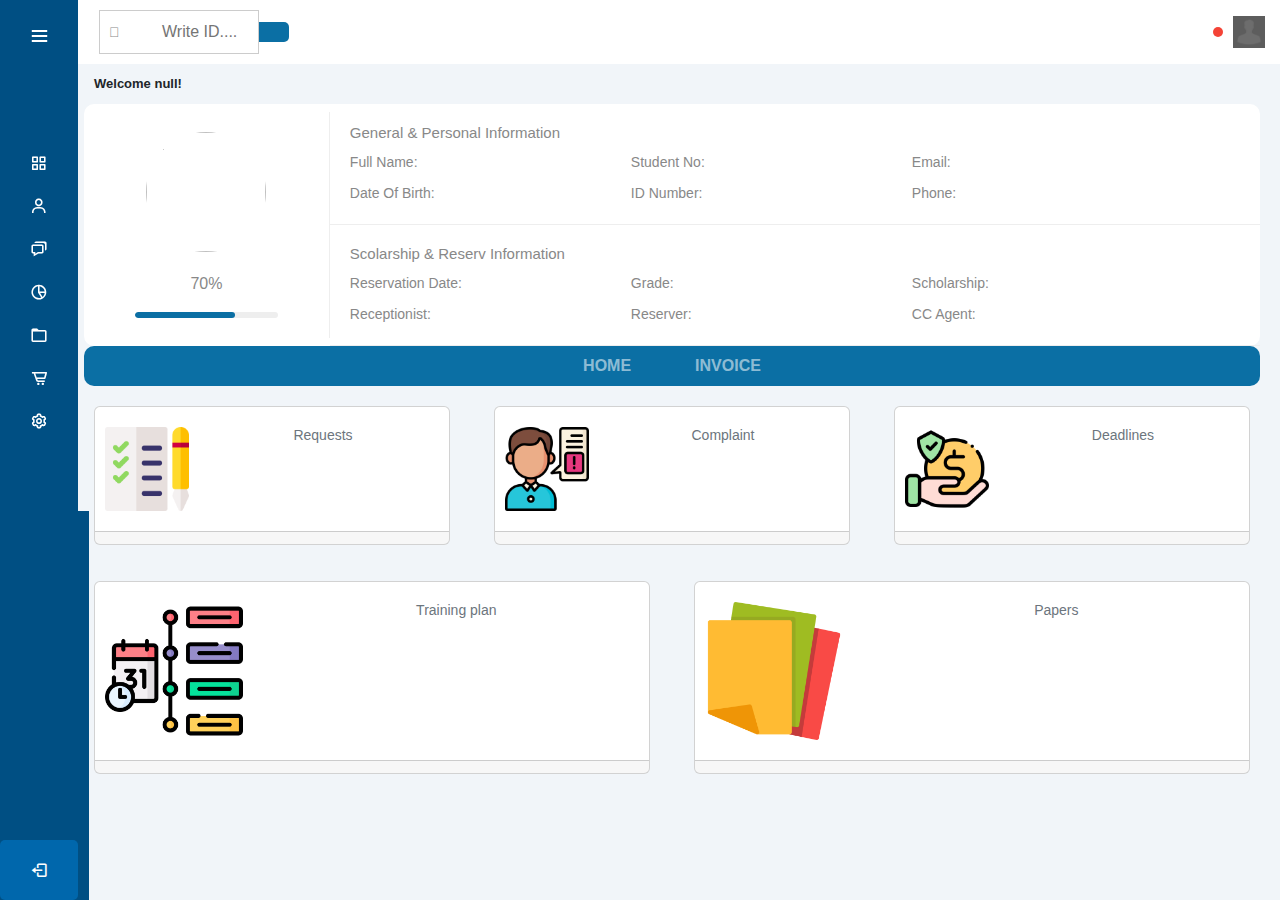
==== SRM.html @ 73abc727 "first commit" ====
<!DOCTYPE html>
<html lang="en">

<head>
  <meta charset="UTF-8">
  <meta http-equiv="X-UA-Compatible" content="IE=edge">
  <meta name="viewport" content="width=device-width, initial-scale=1.0">
  <link rel="stylesheet" href="./bootstrap-5.2.3-dist/css/bootstrap.min.css">
  <link rel="stylesheet" href="https://cdnjs.cloudflare.com/ajax/libs/font-awesome/6.2.1/css/all.min.css"
    integrity="sha512-MV7K8+y+gLIBoVD59lQIYicR65iaqukzvf/nwasF0nqhPay5w/9lJmVM2hMDcnK1OnMGCdVK+iQrJ7lzPJQd1w=="
    crossorigin="anonymous" referrerpolicy="no-referrer" />
  <link href='https://unpkg.com/boxicons@2.1.4/css/boxicons.min.css' rel='stylesheet'>
  <link rel="stylesheet" href="https://cdnjs.cloudflare.com/ajax/libs/font-awesome/6.3.0/css/brands.min.css"
    integrity="sha512-L+sMmtHht2t5phORf0xXFdTC0rSlML1XcraLTrABli/0MMMylsJi3XA23ReVQkZ7jLkOEIMicWGItyK4CAt2Xw=="
    crossorigin="anonymous" referrerpolicy="no-referrer" />
  <link rel="stylesheet" href="./css/framework.css">
  <link rel="stylesheet" href="./css/master.css">
  <title>Dashboard</title>
</head>

<body id="body">

  <div class="page ">
    <!-- sidebar -->
    <div class="sidebar">
      <div class="logo_details">
        <img class="icon" src="./imgs/1615473689936.jfif" alt="brooklyn">
        <!-- <div class="logo_name">Brooklyn</div> -->
        <i class="bx bx-menu" id="btn"></i>
      </div>
      <ul class="nav-list">
        <li>
          <a href="#">
            <i class="bx bx-grid-alt"></i>
            <span class="link_name">Dashboard</span>
          </a>
          <span class="tooltip">Dashboard</span>
        </li>
        <li>
          <a href="#">
            <i class="bx bx-user"></i>
            <span class="link_name">User</span>
          </a>
          <span class="tooltip">User</span>
        </li>
        <li>
          <a href="#">
            <i class="bx bx-chat"></i>
            <span class="link_name">Message</span>
          </a>
          <span class="tooltip">Message</span>
        </li>
        <li>
          <a href="#">
            <i class="bx bx-pie-chart-alt-2"></i>
            <span class="link_name">Analytics</span>
          </a>
          <span class="tooltip">Analytics</span>
        </li>
        <li>
          <a href="#">
            <i class="bx bx-folder"></i>
            <span class="link_name">File Manger</span>
          </a>
          <span class="tooltip">File Manger</span>
        </li>
        <li>
          <a href="#">
            <i class="bx bx-cart-alt"></i>
            <span class="link_name">Order</span>
          </a>
          <span class="tooltip">Order</span>
        </li>
        <li>
          <a href="#">
            <i class="bx bx-cog"></i>
            <span class="link_name">Settings</span>
          </a>
          <span class="tooltip">Settings</span>
        </li>
        <li class="profile">
          <div class="profile_details">
            <!-- <img src="profile.jpg" alt="profile image"> -->
            <div class="profile_content">
              <div class="name">Anna Jhon</div>
              <div class="designation">Admin</div>
            </div>
          </div>
          <i class="bx bx-log-out" id="log_out"></i>
        </li>
      </ul>
    </div>
    <!-- Sidebar
    <div id="sidebar-wrapper">
      <ul class="sidebar-nav nav-pills nav-stacked" id="menu">
        <li class="active">
          <a href="#"><span class="fa-stack fa-lg pull-left"><i class="fa fa-dashboard fa-stack-1x "></i></span>
            Dashboard</a>

        </li>
        <li>
          <a href="#"><span class="fa-stack fa-lg pull-left"><i
                class="fa fa-flag fa-stack-1x "></i></span>Shortcut</a>
          <ul class="nav-pills nav-stacked" style="list-style-type:none;">
            <li><a href="#"><span class="fa-stack fa-lg pull-left"><i
                    class="fa fa-flag fa-stack-1x "></i></span>link1</a></li>
            <li><a href="#"><span class="fa-stack fa-lg pull-left"><i
                    class="fa fa-flag fa-stack-1x "></i></span>link2</a></li>
          </ul>
        </li>
        <li>
          <a href="#"><span class="fa-stack fa-lg pull-left"><i
                class="fa fa-cloud-download fa-stack-1x "></i></span>Overview</a>
        </li>
        <li>
          <a href="#"> <span class="fa-stack fa-lg pull-left"><i
                class="fa fa-cart-plus fa-stack-1x "></i></span>Events</a>
        </li>
        <li>
          <a href="#"><span class="fa-stack fa-lg pull-left"><i
                class="fa fa-youtube-play fa-stack-1x "></i></span>About</a>
        </li>
        <li>
          <a href="#"><span class="fa-stack fa-lg pull-left"><i
                class="fa fa-wrench fa-stack-1x "></i></span>Services</a>
        </li>
        <li>
          <a href="#"><span class="fa-stack fa-lg pull-left"><i
                class="fa fa-server fa-stack-1x "></i></span>Contact</a>
        </li>
      </ul>
    </div> -->
    <!-- /#sidebar-wrapper -->


    <!-- list of sidebar -->
    <!-- <div class="sidebar p-20 bg-white p-relative">
      <h3 class="p-relative mt-0 txt-c">Brooklyn B.S</h3>
      <ul>
        <li>
          <a class="d-flex align-center fs-14 c-black rad-6 p-10" href="./index.html">
            <i class="fa-solid fa-chart-bar fa-fw"></i>
            <span class="ml-5 hide-mobile fs-14">Dashboard</span>
          </a>
        </li>
        <li>
          <a class="active d-flex align-center fs-14 c-black rad-6 p-10" href="./SRM.html">
            <i class="fa-solid fa-circle-info fa-fw"></i>
            <span class="ml-5 hide-mobile fs-14">Srm</span>
          </a>
        </li>
      </ul>
    </div> -->
    <div class="content  ">
      <!--start head  -->

      <div class="head bg-white between-flex">
        <form class="searchCon">
          <div class="search p-relative">
            <input class="rad-15" type="search" id="searchInput" name="search" placeholder="Write ID...." required>
          </div>
          <div class="search-container">
            <button type="submit" class="search-button"><i class="fa fa-search"></i></button>
          </div>
        </form>
        <div>
          <img style="width: 60px;" src="./imgs/1615473689936.jfif" alt="" srcset="">
        </div>
        <div class="icons d-flex align-center">
          <span class="notification p-relative">
            <i class="fa-regular fa-bell fa-lg"></i>
          </span>
          <img src="./imgs/IMG_8222.png" alt="person">
        </div>
      </div>
      <!-- <h1 class="p-relative">Profile</h1> -->



      <div class="section">
        <div class="Welcome mt-10 ">Welcome </div>
        <div class="section2" style="display: flex;">
          <div class="alertMessage"></div>
        </div>
        <div class="profile-page  ">

          <!-- Start Overview -->
          <div class="overview bg-white rad-10 d-flex align-center">
            <div class="avatar-box txt-c p-20">
              <img id="profile-pic" class="rad-half mb-10" src="" alt="" />
              <h5 class="m-0 headName"></h5>
              <p class="c-grey mt-10">70%</p>
              <div class="level rad-6 bg-eee p-relative">
                <span style="width: 70%"></span>
              </div>
              <!-- <div class="rating mt-10 mb-10">
              <i class="fa-solid fa-star c-orange fs-13"></i>
              <i class="fa-solid fa-star c-orange fs-13"></i>
              <i class="fa-solid fa-star c-orange fs-13"></i>
              <i class="fa-solid fa-star c-orange fs-13"></i>
              <i class="fa-solid fa-star c-orange fs-13"></i>
            </div> -->
            </div>
            <div class="info-box w-full txt-c-mobile">
              <!-- Start Information Row -->
              <div class="box p-20 d-flex align-center">
                <h4 class="c-grey fs-15 m-0 w-full">General & Personal Information</h4>

                <div class="d-flex">
                  <div class="space-between">
                    <div class="fs-14 pb-10" id="FN">
                      <span class="c-grey">Full Name:</span>
                      <span class="fName"> </span>
                    </div>
                    <div class="fs-14 ">
                      <span class="c-grey">Date Of Birth:</span>
                      <span class="DOB"></span>
                    </div>
                  </div>
                </div>

                <div class="d-flex">
                  <div class="space-between">
                    <div class="fs-14 pb-10">
                      <span class="c-grey">Student No:</span>
                      <span class="ID"> </span>
                    </div>
                    <div class="fs-14">
                      <span class="c-grey ">ID Number:</span>
                      <span class="IdNumber"></span>
                    </div>
                  </div>
                </div>


                <div class="d-flex">
                  <div class="space-between">
                    <div class="fs-14 pb-10">
                      <span class="c-grey">Email:</span>
                      <span class="Email"></span>
                      
                        <a href="" class="more-btn more" type="button" data-bs-toggle="modal" 
                        style="display: none;" data-bs-target="#exampleModal">more..</a>
                        <!-- Modal -->
                        <div class="modal fade" id="exampleModal" tabindex="-1" aria-labelledby="exampleModalLabel"
                          aria-hidden="true">
                          <div class="modal-dialog">
                            <div class="modal-content">
                              <div class="modal-header">
                                <h1 class="modal-title fs-5" id="exampleModalLabel">Emails</h1>
                                <!-- <button type="button" class="btn-close" data-bs-dismiss="modal"
                                  aria-label="Close"></button> -->
                              </div>
                              <div class="modal-body email-crd">
                                ...
                              </div>
                              <!--<div class="modal-footer">
                                <button type="button" class="btn btn-secondary" data-bs-dismiss="modal">Close</button>
                                 <button type="button" class="btn btn-primary">Save changes</button> 
                              </div>-->
                            </div>
                          </div>
                        </div>
                        <!-- <div style="min-height: 120px; display: none; z-index: 1" class="email-crd">
                          <div class="collapse collapse-horizontal" id="collapseWidthExample">
                            <div class="card card-body " style="width: 300px;"> </div>
                          </div>
                        </div> -->
                      
                    </div>
                    <div class="fs-14">
                      <span class="c-grey">Phone:</span>
                      <span class="Phone"></span>
                    </div>
                  </div>
                </div>
                <!-- <div class="fs-14">
                <label>
                  <input class="toggle-checkbox" type="checkbox" checked />
                  <div class="toggle-switch"></div>
                </label>
              </div> -->
              </div>
              <!-- loading -->
              <div class="loading-div">
                <div class="loadingio-spinner-double-ring-h4svqtjo686">
                  <div class="ldio-fm0nm98m936">
                    <div></div>
                    <div></div>
                    <div>
                      <div></div>
                    </div>
                    <div>
                      <div></div>
                    </div>
                  </div>
                </div>
              </div>




              <!-- End Information Row -->
              <!-- Start Information Row -->
              <!-- <div class="box p-20 d-flex align-center">
              <h4 class="c-grey w-full fs-15 m-0">Personal Information</h4> -->

              <!-- <div class="fs-14">
                <label>
                  <input class="toggle-checkbox" type="checkbox" />
                  <div class="toggle-switch"></div>
                </label>
              </div> -->
              <!-- </div> -->
              <!-- End Information Row -->
              <!-- Start Information Row -->
              <div class="box p-20 d-flex align-center">
                <h4 class="c-grey w-full fs-15 m-0">Scolarship & Reserv Information</h4>
                <div class="fs-14">
                  <span class="c-grey">Reservation Date:</span>
                  <span class="ReservationDate"></span>
                </div>
                <div class="fs-14">
                  <span class="c-grey">Grade: </span>
                  <span class="Grade"></span>
                </div>
                <div class="fs-14">
                  <span class="c-grey">Scholarship: </span>
                  <span class="Scholarship"></span>
                </div>
                <div class="fs-14">
                  <span class="c-grey">Receptionist: </span>
                  <span class="Receptionist"></span>
                </div>
                <div class="fs-14">
                  <span class="c-grey">Reserver: </span>
                  <span class="Reserver"></span>
                </div>
                <div class="fs-14">
                  <span class="c-grey">CC Agent: </span>
                  <span class="CCAgent"></span>
                </div>
                <!-- <div class="fs-14">
                <label>
                  <input class="toggle-checkbox" type="checkbox" checked />
                  <div class="toggle-switch"></div>
                </label>
              </div> -->
              </div>
              <!-- End Information Row -->
              <!-- Start Information Row -->
              <!--<div class="box p-20 d-flex align-center">
               <h4 class="c-grey w-full fs-15 m-0">Reserv Information</h4> -->

              <!-- <div class="fs-14">
                <label>
                  <input class="toggle-checkbox" type="checkbox" />
                  <div class="toggle-switch"></div>
                </label>
              </div>
            </div> -->
              <!-- End Information Row -->
            </div>
          </div>
          <!-- End Overview -->
          <!-- Start Other Data -->
          <div class="other-data  gap-20 ">
            <div class="skills-card bg-blue rad-10">
              <nav class="navbar navbar-expand-lg navbar-dark" id="mainNav">
                <div class="container">
                  <a class="navbar-brand text-uppercase fw-bold d-lg-none" href="index.html">Start Bootstrap</a>
                  <button class="navbar-toggler" type="button" data-bs-toggle="collapse"
                    data-bs-target="#navbarSupportedContent" aria-controls="navbarSupportedContent"
                    aria-expanded="false" aria-label="Toggle navigation"><span
                      class="navbar-toggler-icon"></span></button>
                  <div class="collapse navbar-collapse" id="navbarSupportedContent">
                    <ul class="navbar-nav mx-auto justify-content-center">
                      <li class="nav-item px-lg-4"><a class="nav-link text-uppercase" href="./SRM.html">Home</a></li>
                      <li class="nav-item px-lg-4"><a class="nav-link text-uppercase" href="#">Invoice</a></li>
                      <!-- <li class="nav-item px-lg-4"><a class="nav-link text-uppercase" href="#">Products</a></li> -->
                      <!-- <li class="nav-item px-lg-4"><a class="nav-link text-uppercase" href="#">Store</a></li> -->
                    </ul>
                  </div>
                </div>
              </nav>

              <!-- list of sidebar -->
              <!-- <ul class="d-flex m-0">
              <li>
                <a class=" d-flex align-center fs-14 c-black rad-6 p-10 c-white" href="Request.html">
                  <span class="ml-5 hide-mobile fs-14">Requests</span>
                </a>
              </li>
              <li>
                <a class=" d-flex align-center fs-14 c-black rad-6 p-10 c-white" href="Complaint.html">
                  <span class="ml-5 hide-mobile fs-14">Complaint</span>
                </a>
              </li>
              <li>
                <a class=" d-flex align-center fs-14 c-black rad-6 p-10 c-white" href="Deadlines.html">
                  <span class="ml-5 hide-mobile fs-14">Deadlines</span>
                </a>
              </li>
              <li>
                <a class=" d-flex align-center fs-14 c-black rad-6 p-10 c-white" href="Attendance.html">
                  <span class="ml-5 hide-mobile fs-14">Attendance</span>
                </a>
              </li>
              <li>
                <a class=" d-flex align-center fs-14 c-black rad-6 p-10 c-white" href="Group.html">
                  <span class="ml-5 hide-mobile fs-14">Groups</span>
                </a>
              </li>
            </ul> -->


            </div>
            <!-- mini cards -->
            <div class="mt-20 row">
              <a href="" class="seeMore1 col-lg-4 mb-3">
                <div class="card cards">
                  <div class="row g-0">
                    <div class="col-md-4">
                      <img src="./imgs/request.png" class="img-fluid rounded-start" alt="...">
                    </div>
                    <div class="col-md-8">
                      <div class="card-body pl-0">
                        <p class="card-text text-center"><small class="text-muted">Requests</small></p>
                        <div class="d-flex justify-content-center align-items-center">
                          <div id="spinner2" class="spinner-border text-primary spinner-border-sm" role="status">
                            <span class="visually-hidden">Loading...</span>
                          </div>
                        </div>
                        <p class="card-text text-center fs-3 fw-bold num-request"> </p>
                      </div>
                    </div>
                    <div class="p-6 card-footer footer1 text-muted text-center"></div>
                  </div>
                </div>
              </a>
              <a href="" class="seeMore2 col-lg-4 mb-3">
                <div class="card cards">
                  <div class="row g-0">
                    <div class="col-md-4">
                      <img src="./imgs/complain.png" class="img-fluid rounded-start" alt="...">
                    </div>
                    <div class="col-md-8">
                      <div class="card-body pl-0">
                        <p class="card-text text-center"><small class="text-muted">Complaint</small></p>
                        <div class="d-flex justify-content-center align-items-center">
                          <div id="spinner1" class="spinner-border text-primary spinner-border-sm" role="status">
                            <span class="visually-hidden">Loading...</span>
                          </div>
                        </div>
                        <p class="card-text text-center fs-3 fw-bold num-complaint"> </p>
                      </div>
                    </div>
                    <div class="p-6 card-footer footer2 text-muted text-center"></div>
                  </div>
                </div>
              </a>
              <a href="" class="seeMore3 col-lg-4 mb-3">
                <div class="card cards">
                  <div class="row g-0">
                    <div class="col-md-4">
                      <img src="./imgs/money.png" class="img-fluid rounded-start" alt="...">
                    </div>
                    <div class="col-md-8">
                      <div class="card-body pl-0">
                        <p class="card-text text-center"><small class="text-muted">Deadlines</small></p>
                        <div class="d-flex justify-content-center align-items-center">
                          <div id="spinner3" class="spinner-border text-primary spinner-border-sm" role="status">
                            <span class="visually-hidden">Loading...</span>
                          </div>
                        </div>
                        <p class="card-text text-center fs-3 fw-bold num-deadline"> </p>
                      </div>
                    </div>
                    <div class="p-6 card-footer footer3 text-muted text-center"></div>
                  </div>
                </div>
              </a>
            </div>
            <div class="mt-20 row">
              <div class="col-lg-6 mb-3">
                <a href="" class="seeMore4">
                  <div class="card cards">
                    <div class="row g-0">
                      <div class="col-md-4">
                        <img src="./imgs/projectss.png" class="img-fluid rounded-start" alt="...">
                      </div>
                      <div class="col-md-8">
                        <div class="card-body pl-0">
                          <p class="card-text text-center"><small class="text-muted">Training plan</small></p>
                          <div class="d-flex justify-content-center align-items-center">
                            <div id="spinner4" class="spinner-border text-primary spinner-border-sm" role="status">
                              <span class="visually-hidden">Loading...</span>
                            </div>
                          </div>
                          <p class="card-text text-center fs-3 fw-bold num-module" id="moduleCount"></p>
                        </div>
                      </div>
                      <div class="p-6 card-footer footer4 text-muted text-center"></div>
                    </div>
                  </div>
                </a>
              </div>
              <div class="col-lg-6 mb-3">
                <a class="seeMore5">
                  <div class="card cards">
                    <div class="row g-0">
                      <div class="col-md-4">
                        <img src="./imgs/paper.png" class="img-fluid rounded-start" alt="...">
                      </div>
                      <div class="col-md-8">
                        <div class="card-body pl-0">
                          <p class="card-text text-center"><small class="text-muted">Papers</small></p>

                          <div class="d-flex justify-content-center align-items-center">
                            <div id="spinner" class="spinner-border text-primary spinner-border-sm" role="status">
                              <span class="visually-hidden">Loading...</span>
                            </div>
                          </div>

                          <p class="card-text text-center fs-3 fw-bold num-Papers" id="paperCount"></p>
                        </div>
                      </div>
                      <div class="p-6 card-footer footer5 text-muted text-center"></div>
                    </div>
                  </div>
                </a>
              </div>
            </div>
            <!-- <div class="col-lg-4 mb-3">
                <div class="card cards">
                  <div class="row g-0">
                    <div class="col-md-4">
                      <img src="./imgs/request.png" class="img-fluid rounded-start" alt="...">
                    </div>
                    <div class="col-md-8">
                      <div class="card-body pl-0">
                        <p class="card-text text-center"><small class="text-muted">Requests</small></p>
                        <p class="card-text text-center fs-3 fw-bold num-request"> </p>
                      </div>
                    </div>
                    <div class="p-6 card-footer footer1 text-muted text-center"></div>
                  </div>
                </div>
              </div>-->

            <!-- card of ditals -->

            <div class="activities p-20  rad-10 ">
              <!-- <div class="main d-flex justify-content-around  ">
                
              </div>
              <div class="main d-flex justify-content-around  ">
                <div class="card text-center flex-fill ">
                  <div class="card-header">Last Request</div>
                  <div class="card-body">
                    <p class="card-text text1"></p>
                    <a href="" class="btn btn-primary seeMore1">See More</a>
                  </div>
                  <div class="card-footer footer1 text-muted"></div>
                </div> -->
              <!-- <div class="card text-center flex-fill">
                  <div class="card-header"> Last Complaint </div>
                  <div class="card-body">
                    <p class="card-text text2"></p>
                    <a href="" class="btn btn-primary seeMore2">See More</a>
                  </div>
                  <div class="card-footer footer2 text-muted"></div>
                </div>
              </div> -->
              <!-- <div class="main d-flex justify-content-around mt-10  ">
                <div class="card text-center flex-fill ">
                  <div class="card-header"> Deadlines</div>
                  <div class="card-body">
                    <table class="table table-bordered table-striped">
                      <thead class="table-head-c text-light">
                        <tr>
                          <th scope="col">Due Date</th>
                          <th scope="col">Amount</th>
                          <th scope="col">Status</th>
                        </tr>
                      </thead>
                      <tbody class="tbody1">
                      </tbody>
                    </table> -->
              <!-- <div class="divTable paleBlueRows ">
                <div class="divTableHeading txt-c-mobile">
                  <div class="divTableRow">
                    <div class="divTableHead">Due Date</div>
                    <div class="divTableHead">Amount</div>
                    <div class="divTableHead">Status</div>
                  </div>
                </div>
                <div class="divTableBody">
                  <div class="divTableRow">
                  </div>
                </div>
              </div> 
              <a href="" class="btn btn-primary seeMore3 m-20">Details For Student Payments</a>
            </div>
          </div>-->
              <!-- <div class="card text-center flex-fill ">
            <div class="card-header">Modules </div>
            <div class="card-body">
              <table class="table table-bordered table-striped">
                <thead class="table-head-c text-light">
                  <tr>
                    <th scope="col">Group</th>
                    <th scope="col">Module</th>
                    <th scope="col">Date</th>
                  </tr>
                </thead>
                <tbody class="tbody2">
          
                </tbody>
                <tfoot>
                  <tr>
                    <th colspan="3" class="text-right">Total modules: <span ></span></th>
                  </tr>
                </tfoot>
              </table>
            </div>
          </div> -->
              <!-- <div class="divTable paleBlueRows ">
                <div class="divTableHe ading txt-c-mobile">
                  <div class="divTableRow">
                    <div class="divTableHead">Group</div>
                    <div class="divTableHead">Module</div>
                  </div>
                </div>
                <div class="divTableBody2">
                  <div class="divTableRow">

                  </div>
                </div>
              </div> -->
              <!-- <a href="" class="btn btn-primary seeMore4 m-20">More Details</a>
                  </div> -->

              <!-- <div class="activity d-flex align-center txt-c-mobile">
              <img src="imgs/activity-01.png" alt="" />
              <div class="info">
                <span class="d-block mb-10">Store</span>
                <span class="c-grey">Bought The Mastering Python Course</span>
              </div>
              <div class="date">
                <span class="d-block mb-10">18:10</span>
                <span class="c-grey">Yesterday</span>
              </div>
            <div class="activity d-flex align-center txt-c-mobile">
              <img src="imgs/activity-02.png" alt="" />
              <div class="info">
                <span class="d-block mb-10">Academy</span>
                <span class="c-grey">Got The PHP Certificate</span>
              </div>
              <div class="date">
                <span class="d-block mb-10">16:05</span>
                <span class="c-grey">Yesterday</span>
              </div>
            </div>
            <div class="activity d-flex align-center txt-c-mobile">
              <img src="imgs/activity-03.png" alt="" />
              <div class="info">
                <span class="d-block mb-10">Badges</span>
                <span class="c-grey">Unlocked The 10 Skills Badge</span>
              </div>
              <div class="date">
                <span class="d-block mb-10">18:05</span>
                <span class="c-grey">Yesterday</span>
              </div>
            </div>
            <div class="activity d-flex align-center txt-c-mobile">
              <img src="imgs/activity-01.png" alt="" />
              <div class="info">
                <span class="d-block mb-10">Store</span>
                <span class="c-grey">Bought The Typescript Course</span>
              </div>
              <div class="date">
                <span class="d-block mb-10">12:05</span>
                <span class="c-grey">Yesterday</span>
              </div>
            </div> -->
            </div>
          </div>
          <!-- End Other Data -->
        </div>
      </div>
    </div>


  </div>
  </div>
  </div>

  <!-- <script src="https://cdn.jsdelivr.net/npm/bootstrap@5.2.3/dist/js/bootstrap.bundle.min.js"
    integrity="sha384-kenU1KFdBIe4zVF0s0G1M5b4hcpxyD9F7jL+jjXkk+Q2h455rYXK/7HAuoJl+0I4"
    crossorigin="anonymous"></script> -->
  <script src="https://cdn.jsdelivr.net/npm/@popperjs/core@2.11.8/dist/umd/popper.min.js"
    integrity="sha384-I7E8VVD/ismYTF4hNIPjVp/Zjvgyol6VFvRkX/vR+Vc4jQkC+hVqc2pM8ODewa9r"
    crossorigin="anonymous"></script>
  <script src="https://cdn.jsdelivr.net/npm/bootstrap@5.3.1/dist/js/bootstrap.min.js"
    integrity="sha384-Rx+T1VzGupg4BHQYs2gCW9It+akI2MM/mndMCy36UVfodzcJcF0GGLxZIzObiEfa"
    crossorigin="anonymous"></script>
  <script src="./bootstrap-5.2.3-dist/js/bootstrap.min.js"></script>


  <script src="./js pages/main.js"></script>
  <script src="./js pages/req-card.js"></script>
  <script src="./js pages/com-card.js"></script>
  <script src="./js pages/deadlines-card.js"></script>
  <script src="./js pages/group-card.js"></script>
  <script src="./js pages/paper-card.js"></script>
</body>

</html>
---- css/framework.css ----
:root {
  --blue-color: #0075ff;
  --blue-alt-color: #0d69d5;
  --orange-color: #f59e0b;
  --green-color: #22c55e;
  --red-color: #f44336;
  --grey-color: #888;
  --wghit-color: #fff;
  --table-color:#0B6FA4;
}
/* Start Box */
.d-flex {
  display: flex;
}
/* .f-50{
  flex: 70%;
} */
.f-wrap {
  flex-wrap: wrap;
}
.align-center {
  align-items: center;
}
.space-between {
  justify-content: space-between;
}
.d-grid {
  display: grid;
}
.gap-20 {
  gap: 20px;
}
.d-block {
  display: block;
}
.block-mobile {
  display: block;
}


@media (max-width: 767px) {
  .block-mobile {
    display: block;
  }
  .hide-mobile {
    display: none;
  }
}
/* End Box */
/* Start Padding + Margin */
.p-6 {
  padding: 6px;
}
.p-9 {
  padding: 9px;
}
.p-10 {
  padding: 10px;
}
.p-15 {
  padding: 15px;
}
.p-20 {
  padding: 20px;
}
.pl-0{
  padding-left: 0px;
}
.pt-10 {
  padding-top: 10px;
}
.pt-15 {
  padding-top: 15px;
}
.pt-20 {
  padding-top: 20px;
}
.pb-10 {
  padding-bottom: 10px;
}
.pb-15 {
  padding-bottom: 15px;
}
.pb-20 {
  padding-bottom: 20px;
}
.pl-15 {
  padding-left: 15px;
}
.m-0 {
  margin: 0;
}
.m-15 {
  margin: 15px;
}
.m-20 {
  margin: 20px;
}
.mt-0 {
  margin-top: 0;
}
.mt-5 {
  margin-top: 5px;
}
.mt-10 {
  margin-top: 10px;
}
.mt-15 {
  margin-top: 15px;
}
.mt-20 {
  margin-top: 20px;
}
.mt-25 {
  margin-top: 25px;
}
.mr-10 {
  margin-right: 10px;
}
.mr-15 {
  margin-right: 15px;
}
.mb-5 {
  margin-bottom: 5px;
}
.mb-10 {
  margin-bottom: 10px;
}
.mb-15 {
  margin-bottom: 15px;
}
.mb-20 {
  margin-bottom: 20px;
}
.mb-25 {
  margin-bottom: 25px;
}
/* End Padding + Margin */
/* Start Color */
.c-black {
  color: black;
}
.c-white {
  color: white;
}
.c-grey {
  color: var(--grey-color);
}
.c-red {
  color: var(--red-color);
}
.c-green {
  color: var(--green-color);
}
.c-blue {
  color: var(--blue-color);
}
.c-orange {
  color: var(--orange-color);
}
.bg-red {
  background-color: var(--red-color);
}
.bg-green {
  background-color: var(--green-color);
}
.bg-blue {
  background-color: var(--blue-color);
}
.bg-orange {
  background-color: var(--orange-color);
}
.bg-white {
  background-color: white;
}
.bg-eee {
  background-color: #eee;
}
.table-head-c {
  background-color: var(--table-color);
}
/* End Color */
/* Start Position */
.p-relative {
  position: relative;
}
.p-absolute {
  position: absolute;
}
/* End Position */
/* Start Font */
.txt-c {
  text-align: center;
}
.fs-13 {
  font-size: 13px;
}
.fs-14 {
  font-size: 14px;
}
.fs-15 {
  font-size: 15px;
}
.fs-25 {
  font-size: 25px;
}
.fw-bold {
  font-weight: bold;
}
@media (max-width: 767px) {
  .txt-c-mobile {
    text-align: center;
  }
}
/* End Font */
/* Start Border */
.rad-6 {
  border-radius: 6px;
}
.rad-10 {
  border-radius: 10px;
}
.rad-half {
  border-radius: 50%;
}
.b-none {
  border: none;
}
.border-ccc {
  border: 1px solid #ccc;
}
.border-eee {
  border: 1px solid #eee;
}

/* End Border */
/* Start Width + Height */
.w-full {
  width: 100%;
}
.w-100 {
  width: 100px;
}
.w-fit {
  width: fit-content;
}
.h-full {
  height: 100%;
}
.h-100 {
  height: 100px;
}
/* End Width + Height */
/* Start Components */
.center-flex {
  display: flex;
  align-items: center;
  justify-content: center;
}
.between-flex {
  display: flex;
  align-items: center;
  justify-content: space-between;
}
.btn-shape {
  padding: 4px 10px;
  border-radius: 6px;
}
.btn-link{
  background-color: white;
  font-weight: bold;
  margin-left: 5px;
}
/* End Components */
---- css/master.css ----
:root {
  --blue-color: #0B6FA4;
  --blue-alt-color: #0d69d5;
  --orange-color: #f59e0b;
  --green-color: #22c55e;
  --red-color: #f44336;
  --grey-color: #888;
}

* {
  box-sizing: border-box;
}

body {
  font-family: "Open Sans", sans-serif;
  margin: 0;
}

*:focus {
  outline: none;
}

a {
  text-decoration: none;
}

ul {
  list-style: none;
  padding: 0;
}

::-webkit-scrollbar {
  width: 15px;
}

::-webkit-scrollbar-track {
  background-color: white;
}

::-webkit-scrollbar-thumb {
  background-color: var(--blue-color);
}

::-webkit-scrollbar-thumb:hover {
  background-color: var(--blue-alt-color);
}

.page {
  background-color: #f1f5f9;
  min-height: 100vh;
}

/* Start Sidebar */
/* .sidebar {
  width: 250px;
  box-shadow: 0 0 10px #ddd;
}
.sidebar > h3 {
  margin-bottom: 50px;
}
.sidebar > h3::before,
.sidebar > h3::after {
  content: "";
  background-color: black;
  transform: translateX(-50%);
  position: absolute;
  left: 50%;
}
.sidebar > h3::before {
  width: 80px;
  height: 2px;
  bottom: -20px;
}
.sidebar > h3::after {
  bottom: -29px;
  width: 12px;
  height: 12px;
  border-radius: 50%;
  border: 4px solid white;
}
.sidebar ul li a {
  transition: 0.3s;
  margin-bottom: 5px;
}
.sidebar ul li a:hover,
.sidebar ul li a.active {
  background-color: #f6f6f6;
}
.sidebar ul li a span {
  font-size: 14px;
  margin-left: 10px;
}
@media (max-width: 767px) {
  .sidebar {
    width: 58px;
    padding: 10px;
  }
  .sidebar > h3 {
    font-size: 13px;
    margin-bottom: 15px;
  }
  .sidebar > h3::before,
  .sidebar > h3::after {
    display: none;
  }
  .sidebar ul li a span {
    display: none;
  }
} */
/* End Sidebar */
/* Start Content */
.content {
  overflow: hidden;
  display: flex;
  flex-direction: column;
  margin-left: 5%;
}

.head {
  padding: 10px 15px 10px 30px;
}

.head .search::before {
  font-family: var(--fa-style-family-classic);
  content: "\f002";
  font-weight: 900;
  position: absolute;
  left: 15px;
  top: 50%;
  transform: translateY(-50%);
  font-size: 14px;
  color: var(--grey-color);
}

.head .search input {
  border: 1px solid #ccc;
  border-radius: 0px;
  margin-left: 5px;
  width: 160px;
  transition: width 0.3s;
  padding: 9px 0 9px 32px;
}

::placeholder {
  padding-left: 30px;
}

.head .search input:focus {
  width: 200px;
}

.head .search input:focus::placeholder {
  opacity: 0;
}



.searchCon {
  display: flex;
}


.search-container {
  display: flex;
  align-items: center;
}

.search-container input[type="text"] {
  padding: 10px;
  border: none;
  border-bottom: 2px solid #ddd;
  font-size: 16px;
  width: 100%;
  margin-right: 10px;
  box-sizing: border-box;
}

.search-container input[type="text"]:focus {
  outline: none;
  border-bottom: 2px solid #ff0000;
}

.search-container .search-button {
  background-color: #0B6FA4;
  color: #fff;
  border: none;
  padding: 10px 15px;
  font-size: 16px;
  cursor: pointer;
  border-radius: 0 5px 5px 0;
}

.search-container .search-button:hover {
  background-color: #0B6FA4;
}










.head .icons .notification::before {
  content: "";
  position: absolute;
  width: 10px;
  height: 10px;
  background-color: var(--red-color);
  border-radius: 50%;
  right: -5px;
  top: -5px;
}

.head .icons img {
  width: 32px;
  height: 32px;
  margin-left: 15px;
}

/* .page h1 {
  margin: 20px 20px 40px;
} */

.page h1::before,
.page h1::after {
  content: "";
  height: 3px;
  position: absolute;
  bottom: -10px;
  left: 0;
}

.page h1::before {
  /* background-color: white; */
  width: 120px;
}

.page h1::after {
  /* background-color: black; */
  width: 40px;
}

.wrapper {
  grid-template-columns: repeat(auto-fill, minmax(450px, 1fr));
  margin-left: 20px;
  margin-right: 20px;
  margin-bottom: 20px;
}

@media (max-width: 767px) {
  .wrapper {
    grid-template-columns: minmax(200px, 1fr);
    margin-left: 10px;
    margin-right: 10px;
    gap: 10px;
  }
}

/* End Content */
/* Start Welcome Widget */
.welcome {
  overflow: hidden;
}

.welcome .intro img {
  width: 200px;
  margin-bottom: -10px;
}

.welcome .avatar {
  width: 64px;
  height: 64px;
  border: 2px solid white;
  border-radius: 50%;
  padding: 2px;
  box-shadow: 0 0 5px #ddd;
  margin-left: 20px;
  margin-top: -32px;
}

.welcome .body {
  border-top: 1px solid #eee;
  border-bottom: 1px solid #eee;
}

.welcome .body>div {
  flex: 1;
}

.welcome .visit {
  margin: 0 15px 15px auto;
  transition: 0.3s;
}

.welcome .visit:hover {
  background-color: var(--blue-alt-color);
}

@media (max-width: 767px) {
  .welcome .intro {
    padding-bottom: 30px;
  }

  .welcome .avatar {
    margin-left: 0;
  }

  .welcome .body>div:not(:last-child) {
    margin-bottom: 20px;
  }
}

/* End Welcome Widget */
/* Start Quick Draft Widget */
.quick-draft textarea {
  resize: none;
  min-height: 180px;
}

.quick-draft .save {
  margin-left: auto;
  transition: 0.3s;
  cursor: pointer;
}

.quick-draft .save:hover {
  background-color: var(--blue-alt-color);
}

/* End Quick Draft Widget */
/* Start Targets */
.targets .target-row .icon {
  width: 80px;
  height: 80px;
  margin-right: 15px;
}

.targets .details {
  flex: 1;
}

.targets .details .progress {
  height: 4px;
}

.targets .details .progress>span {
  position: absolute;
  left: 0;
  top: 0;
  height: 100%;
}

.targets .details .progress>span span {
  position: absolute;
  bottom: 16px;
  right: -16px;
  color: white;
  padding: 2px 5px;
  border-radius: 6px;
  font-size: 13px;
}

.targets .details .progress>span span::after {
  content: "";
  border-color: transparent;
  border-width: 5px;
  border-style: solid;
  position: absolute;
  bottom: -10px;
  left: 50%;
  transform: translateX(-50%);
}

.targets .details .progress>.blue span::after {
  border-top-color: var(--blue-color);
}

.targets .details .progress>.orange span::after {
  border-top-color: var(--orange-color);
}

.targets .details .progress>.green span::after {
  border-top-color: var(--green-color);
}

.blue .icon,
.blue .progress {
  background-color: rgb(0 117 255 / 20%);
}

.orange .icon,
.orange .progress {
  background-color: rgb(245 158 11 / 20%);
}

.green .icon,
.green .progress {
  background-color: rgb(34 197 94 / 20%);
}

/* End Targets */
/* Start Tickets */
.tickets .box {
  border: 1px solid #ccc;
  width: calc(50% - 10px);
}

@media (max-width: 767px) {
  .tickets .box {
    width: 100%;
  }
}

/* End Tickets */
/* Start Latest News */
.latest-news .news-row:not(:last-of-type) {
  margin-bottom: 20px;
  padding-bottom: 20px;
  border-bottom: 1px solid #eee;
}

.latest-news .news-row img {
  width: 100px;
  border-radius: 6px;
  margin-right: 15px;
}

.latest-news .info {
  flex-grow: 1;
}

.latest-news .info h3 {
  margin: 0 0 6px;
  font-size: 16px;
}

@media (max-width: 767px) {
  .latest-news .news-row {
    display: block;
  }

  .latest-news .news-row .label {
    margin: 10px auto;
    width: fit-content;
  }
}

/* End Latest News */
/* Start Tasks */
.tasks .task-row:not(:last-of-type) {
  margin-bottom: 15px;
  padding-bottom: 15px;
  border-bottom: 1px solid #eee;
}

.tasks .info {
  flex-grow: 1;
}

.tasks .done {
  opacity: 0.3;
}

.tasks .done h3,
.tasks .done p {
  text-decoration: line-through;
}

.tasks .delete {
  cursor: pointer;
  transition: 0.3s;
}

.tasks .delete:hover {
  color: var(--red-color);
}

/* End Tasks */
/* Start Latest Uploads */
.latest-uploads ul li:not(:last-child) {
  border-bottom: 1px solid #eee;
}

.latest-uploads ul li img {
  width: 40px;
  height: 40px;
}

/* End Latest Uploads */
/* Start Last Project */
.last-project ul::before {
  content: "";
  position: absolute;
  left: 11px;
  width: 2px;
  height: 100%;
  background-color: var(--blue-color);
}

.last-project ul li::before {
  content: "";
  width: 20px;
  height: 20px;
  display: block;
  border-radius: 50%;
  background-color: white;
  border: 2px solid white;
  outline: 2px solid var(--blue-color);
  margin-right: 15px;
  z-index: 1;
}

.last-project ul li.done::before {
  background-color: var(--blue-color);
}

.last-project ul li.current::before {
  animation: change-color 0.8s infinite alternate;
}

.last-project .launch-icon {
  position: absolute;
  width: 160px;
  right: 0;
  bottom: 0;
  opacity: 0.1;
}

/* End Last Project */
/* Start Reminders */
.reminders ul li .key {
  width: 15px;
  height: 15px;
}

.reminders ul li>.blue {
  border-left: 2px solid var(--blue-color);
}

.reminders ul li>.green {
  border-left: 2px solid var(--green-color);
}

.reminders ul li>.orange {
  border-left: 2px solid var(--orange-color);
}

.reminders ul li>.red {
  border-left: 2px solid var(--red-color);
}

/* End Reminders */
/* Start Latest Post */
.latest-post .avatar {
  width: 48px;
  height: 48px;
}

.latest-post .post-content {
  text-transform: capitalize;
  line-height: 1.8;
  border-top: 1px solid #eee;
  border-bottom: 1px solid #eee;
  min-height: 140px;
}

/* End Latest Post */
/* Start Social Media */
.social-media .box {
  padding-left: 70px;
}

.social-media .box i {
  position: absolute;
  left: 0;
  top: 0;
  width: 52px;
  transition: 0.3s;
}

.social-media .box i:hover {
  transform: rotate(5deg);
}

.social-media .twitter {
  background-color: rgb(29 161 242 / 20%);
  color: #1da1f2;
}

.social-media .twitter i,
.social-media .twitter a {
  background-color: #1da1f2;
}

.social-media .facebook {
  background-color: rgb(24 119 242 / 20%);
  color: #1da1f2;
}

.social-media .facebook i,
.social-media .facebook a {
  background-color: #1877f2;
}

.social-media .youtube {
  background-color: rgb(255 0 0 / 20%);
  color: #ff0000;
}

.social-media .youtube i,
.social-media .youtube a {
  background-color: #ff0000;
}

.social-media .linkedin {
  background-color: rgb(0 119 181 / 20%);
  color: #0077b5;
}

.social-media .linkedin i,
.social-media .linkedin a {
  background-color: #0077b5;
}

/* End Social Media */
/* Start Projects Table */
.projects .responsive-table {
  overflow-x: auto;
}

.projects table {
  min-width: 1000px;
  border-spacing: 0;
}

.projects thead td {
  background-color: #eee;
  font-weight: bold;
}

.projects table td {
  padding: 15px;
}

.projects tbody td {
  border-bottom: 1px solid #eee;
  border-left: 1px solid #eee;
  transition: 0.3s;
}

.projects table tbody tr td:last-child {
  border-right: 1px solid #eee;
}

.projects tbody tr:hover td {
  background-color: #faf7f7;
}

.projects table img {
  width: 32px;
  height: 32px;
  border-radius: 50%;
  padding: 2px;
  background-color: white;
}

.projects table img:not(:first-child) {
  margin-left: -20px;
}

.projects table .label {
  font-size: 13px;
}

/* End Projects Table */
/* Start Settings */
.settings-page {
  grid-template-columns: repeat(auto-fill, minmax(500px, 1fr));
}

@media (max-width: 767px) {
  .settings-page {
    grid-template-columns: minmax(100px, 1fr);
    margin-left: 10px;
    margin-right: 10px;
    gap: 10px;
  }
}

.settings-page .close-message {
  border: 1px solid #ccc;
  resize: none;
  min-height: 150px;
}

.settings-page .email {
  display: inline-flex;
  width: calc(100% - 80px);
}

.settings-page .sec-box {
  padding-bottom: 15px;
}

.settings-page .sec-box:not(:last-of-type) {
  border-bottom: 1px solid #eee;
}

.settings-page .sec-box .button {
  transition: 0.3s;
}

.settings-page .sec-box .button:hover {
  background-color: var(--blue-alt-color);
}

.settings-page .social-boxes i {
  width: 40px;
  height: 40px;
  background-color: #f6f6f6;
  border: 1px solid #ddd;
  border-right: none;
  border-radius: 6px 0 0 6px;
  transition: 0.3s;
}

.settings-page .social-boxes input {
  height: 40px;
  background-color: #f6f6f6;
  border: 1px solid #ddd;
  padding-left: 10px;
  border-radius: 0 6px 6px 0;
}

.settings-page .social-boxes>div:focus-within i {
  color: black;
}

.widgets-control .control input[type="checkbox"] {
  -webkit-appearance: none;
  appearance: none;
}

.widgets-control .control label {
  padding-left: 30px;
  cursor: pointer;
  position: relative;
}

.widgets-control .control label::before,
.widgets-control .control label::after {
  position: absolute;
  left: 0;
  top: 50%;
  margin-top: -9px;
  border-radius: 4px;
}

.widgets-control .control label::before {
  content: "";
  width: 14px;
  height: 14px;
  border: 2px solid var(--grey-color);
}

.widgets-control .control label:hover::before {
  border-color: var(--blue-alt-color);
}

.widgets-control .control label::after {
  font-family: var(--fa-style-family-classic);
  content: "\f00c";
  font-weight: 900;
  background-color: var(--blue-color);
  color: white;
  font-size: 12px;
  width: 18px;
  height: 18px;
  display: flex;
  justify-content: center;
  align-items: center;
  transform: scale(0) rotate(360deg);
  transition: 0.3s;
}

.widgets-control .control input[type="checkbox"]:checked+label::after {
  transform: scale(1);
}

.backup-control input[type="radio"] {
  -webkit-appearance: none;
  appearance: none;
}

.backup-control .date label {
  padding-left: 30px;
  cursor: pointer;
  position: relative;
}

.backup-control .date label::before {
  content: "";
  position: absolute;
  top: 50%;
  left: 0;
  margin-top: -11px;
  width: 18px;
  height: 18px;
  border: 2px solid var(--grey-color);
  border-radius: 50%;
}

.backup-control .date label::after {
  content: "";
  position: absolute;
  left: 5px;
  top: 5px;
  width: 12px;
  height: 12px;
  background: var(--blue-color);
  border-radius: 50%;
  transition: 0.3s;
  transform: scale(0);
}

.backup-control .date input[type="radio"]:checked+label::before {
  border-color: var(--blue-color);
}

.backup-control .date input[type="radio"]:checked+label::after {
  transform: scale(1);
}

.backup-control .servers {
  border-top: 1px solid #eee;
  padding-top: 20px;
}

@media (max-width: 767px) {
  .backup-control .servers {
    flex-wrap: wrap;
  }
}

.backup-control .servers .server {
  border: 2px solid #eee;
  position: relative;
}

.backup-control .servers .server label {
  cursor: pointer;
}

.backup-control .servers input[type="radio"]:checked+.server {
  border-color: var(--blue-color);
  color: var(--blue-color);
}

.toggle-checkbox {
  -webkit-appearance: none;
  appearance: none;
  display: none;
}

.toggle-switch {
  background-color: #ccc;
  width: 78px;
  height: 32px;
  border-radius: 16px;
  position: relative;
  transition: 0.3s;
  cursor: pointer;
}

.toggle-switch::before {
  font-family: var(--fa-style-family-classic);
  content: "\f00d";
  font-weight: 900;
  background-color: white;
  width: 24px;
  height: 24px;
  position: absolute;
  border-radius: 50%;
  top: 4px;
  left: 4px;
  display: flex;
  justify-content: center;
  align-items: center;
  color: #aaa;
  transition: 0.3s;
}

.toggle-checkbox:checked+.toggle-switch {
  background-color: var(--blue-color);
}

.toggle-checkbox:checked+.toggle-switch::before {
  content: "\f00c";
  left: 50px;
  color: var(--blue-color);
}

.settings-page :disabled {
  cursor: no-drop;
  background-color: #f0f4f8;
  color: #bbb;
}


.profile-page{
  margin: 10px 20px;
  font-weight: 500;
}

/* End Settings */
/* Start Profile Page */
@media (max-width: 767px) {
  .profile-page .overview {
    flex-direction: column;
  }
}

.profile-page .avatar-box {
  width: 300px;
}

@media (min-width: 768px) {
  .profile-page .avatar-box {
    border-right: 1px solid #eee;
  }
}

.profile-page .avatar-box>img {
  width: 120px;
  height: 120px;
}

.profile-page .avatar-box .level {
  height: 6px;
  overflow: hidden;
  margin: auto;
  width: 70%;
}

.profile-page .avatar-box .level span {
  position: absolute;
  left: 0;
  top: 0;
  height: 100%;
  background-color: var(--blue-color);
  border-radius: 6px;
}

.profile-page .info-box .box {
  flex-wrap: wrap;
  border-bottom: 1px solid #eee;
  transition: 0.3s;
}

.profile-page .info-box .box:hover {
  background-color: #f9f9f9;
}

.profile-page .info-box .box>div {
  min-width: 281px;
  padding: 10px 0 0;
}

.profile-page .info-box h4 {
  font-weight: normal;
}

/* Start Training Code */
.profile-page .info-box .toggle-switch {
  height: 20px;
}

@media (max-width: 767px) {
  .profile-page .info-box .toggle-switch {
    margin: auto;
  }
}

.profile-page .info-box .toggle-switch::before {
  width: 12px;
  height: 12px;
  font-size: 8px;
}

.profile-page .info-box .toggle-checkbox:checked+.toggle-switch::before {
  left: 62px;
}

/* End Training Code */
@media (max-width: 767px) {
  .profile-page .other-data {
    flex-direction: column;
    margin-left: 5%;
  }
}

.profile-page .skills-card ul {
  flex-grow: 1;
}

.profile-page .skills-card a {
  transition: all .5s;
  font-weight: bolder;
}

.profile-page .skills-card a:hover {
  background-color: #aaa;
}

/* .profile-page .skills-card ul li {
  padding: 15px 0;
}
.profile-page .skills-card ul li:not(:last-child) {
  border-bottom: 1px solid #eee;
}
.profile-page .skills-card ul li span {
  display: inline-flex;
  padding: 4px 10px;
  background-color: #eee;
  border-radius: 6px;
  font-size: 14px;
} */
/* .profile-page .skills-card ul li span:not(:last-child) {
  margin-right: 5px;
} */
.profile-page .activities {

  flex-grow: 2;
}

.profile-page .activities .box {
  display: flex;
  margin-bottom: 10px;
  align-items: center;
}

.profile-page .activities .box #openPopupButton {
  margin-left: 50px;
  background-color: #0B6FA4;
  border-radius: 5px;
  color: white;
  font-weight: bold;
  padding: 10px;
}

.profile-page .activities .box #openPopupButton:hover {
  background-color: #0d69d5;
  cursor: pointer;

}

.profile-page .activity:not(:last-of-type) {
  border-bottom: 1px solid #eee;
  padding-bottom: 20px;
  margin-bottom: 20px;
}

.profile-page .activity img {
  width: 64px;
  height: 64px;
  margin-right: 10px;
}

@media (min-width: 768px) {
  .profile-page .activity .date {
    margin-left: auto;
    text-align: right;
  }
}

@media (max-width: 767px) {
  .profile-page .activity {
    flex-direction: column;
  }

  .profile-page .activity img {
    margin-right: 0;
    margin-bottom: 15px;
  }

  .profile-page .activity .date {
    margin-top: 15px;
  }
}

/* End Profile Page */
/* Start Projects Page */
.projects-page {
  grid-template-columns: repeat(auto-fill, minmax(500px, 1fr));
}

@media (max-width: 767px) {
  .projects-page {
    grid-template-columns: minmax(200px, 1fr);
    margin-left: 10px;
    margin-right: 10px;
    gap: 10px;
  }
}

.projects-page .project .date {
  position: absolute;
  right: 10px;
  top: 10px;
}

.projects-page .project h4 {
  font-weight: normal;
}

.projects-page .project .team {
  position: relative;
  min-height: 80px;
}

.projects-page .project .team a {
  position: absolute;
  left: 0;
  bottom: 0;
}

.projects-page .project .team a:nth-child(2) {
  left: 25px;
}

.projects-page .project .team a:nth-child(3) {
  left: 50px;
}

.projects-page .project .team a:nth-child(4) {
  left: 75px;
}

.projects-page .project .team a:nth-child(5) {
  left: 100px;
}

.projects-page .project .team a:hover {
  z-index: 1000;
}

.projects-page .project .team img {
  width: 40px;
  height: 40px;
  border-radius: 50%;
  border: 2px solid white;
}

.projects-page .project .do {
  justify-content: flex-end;
  border-top: 1px solid #eee;
  padding-top: 15px;
  margin-top: 15px;
}

@media (max-width: 767px) {
  .projects-page .project .do {
    flex-direction: column;
  }
}

.projects-page .project .do span {
  padding: 3px 8px;
  margin-left: 5px;
  width: fit-content;
}

@media (max-width: 767px) {
  .projects-page .project .do span:not(:last-child) {
    margin-bottom: 15px;
  }
}

.projects-page .project .info {
  border-top: 1px solid #eee;
  margin-top: 15px;
  padding-top: 15px;
}

@media (max-width: 767px) {
  .projects-page .project .info {
    flex-direction: column;
  }
}

.projects-page .project .prog {
  height: 8px;
  width: 260px;
  position: relative;
  border-radius: 6px;
}

@media (max-width: 767px) {
  .projects-page .project .prog {
    margin-bottom: 15px;
  }
}

.projects-page .project .prog span {
  position: absolute;
  left: 0;
  top: 0;
  height: 100%;
  border-radius: 6px;
}

/* End Projects Page */
/* Start Courses Page */
.courses-page {
  grid-template-columns: repeat(auto-fill, minmax(300px, 1fr));
}

@media (max-width: 767px) {
  .courses-page {
    grid-template-columns: minmax(200px, 1fr);
    margin-left: 10px;
    margin-right: 10px;
    gap: 10px;
  }
}

.courses-page .course {
  overflow: hidden;
}

.courses-page .course .cover {
  max-width: 100%;
}

.courses-page .course .instructor {
  position: absolute;
  width: 64px;
  height: 64px;
  border-radius: 50%;
  top: 20px;
  left: 20px;
  border: 2px solid white;
}

.courses-page .course .description {
  line-height: 1.6;
}

.courses-page .course .info {
  border-top: 1px solid #eee;
  font-size: 13px;
}

.courses-page .course .info .title {
  position: absolute;
  top: -13px;
  left: 50%;
  transform: translateX(-50%);
  font-size: 13px;
}

/* End Courses Page */
/* Start Friends Page */
.friends-page {
  grid-template-columns: repeat(auto-fill, minmax(300px, 1fr));
}

@media (max-width: 767px) {
  .friends-page {
    grid-template-columns: minmax(200px, 1fr);
    margin-left: 10px;
    margin-right: 10px;
    gap: 10px;
  }
}

.friends-page .contact {
  position: absolute;
  left: 10px;
  top: 10px;
}

.friends-page .contact i {
  background-color: #eee;
  padding: 10px;
  border-radius: 50%;
  color: #666;
  font-size: 13px;
  cursor: pointer;
  transition: 0.3s;
}

.friends-page .contact i:hover {
  background-color: var(--blue-color);
  color: white;
}

.friends-page .friend .icons {
  border-top: 1px solid #eee;
  border-bottom: 1px solid #eee;
  margin-top: 15px;
  margin-bottom: 15px;
  padding-top: 15px;
  padding-bottom: 15px;
}

.friends-page .friend .icons i {
  margin-right: 5px;
}

.friends-page .friend .icons .vip {
  position: absolute;
  right: 0;
  top: 50%;
  transform: translateY(-50%);
  font-size: 40px;
  opacity: 0.2;
}

/* End Friends Page */
/* Start Files Page */
.files-page {
  flex-direction: row-reverse;
  align-items: flex-start;
}

@media (max-width: 767px) {
  .files-page {
    flex-direction: column;
    align-items: normal;
  }
}

.files-page .files-stats {
  min-width: 260px;
}

.files-page .files-stats .icon {
  width: 40px;
  height: 40px;
  margin-right: 10px;
}

.files-page .files-stats .size {
  margin-left: auto;
}

.files-page .files-stats .blue {
  background-color: rgb(0 117 255 / 20%);
}

.files-page .files-stats .green {
  background-color: rgb(34 197 94 / 20%);
}

.files-page .files-stats .red {
  background-color: rgb(244 67 54 / 20%);
}

.files-page .files-stats .orange {
  background-color: rgb(245 158 11 / 20%);
}

.files-page .files-stats .upload {
  margin: 15px auto 0;
  padding: 10px 15px;
  transition: 0.3s;
}

.files-page .files-stats .upload:hover {
  background-color: var(--blue-alt-color);
}

.files-page .files-stats .upload:hover i {
  animation: go-up 0.8s infinite;
}

.files-page .files-content {
  flex: 1;
  grid-template-columns: repeat(auto-fill, minmax(200px, 1fr));
}

.files-page .files-content img {
  width: 64px;
  height: 64px;
  transition: 0.3s;
}

.files-page .files-content .file:hover img {
  transform: rotate(5deg);
}

.files-page .files-content .info {
  border-top: 1px solid #eee;
}

/* End Files Page */
/* Start Plans Page */
.plans-page {
  grid-template-columns: repeat(auto-fill, minmax(450px, 1fr));
}

@media (max-width: 767px) {
  .plans-page {
    grid-template-columns: minmax(250px, 1fr);
    margin-left: 10px;
    margin-right: 10px;
    gap: 10px;
  }
}

.plans-page .plan .top {
  border: 3px solid white;
  outline: 3px solid transparent;
}

.plans-page .plan.green .top {
  outline-color: var(--green-color);
}

.plans-page .plan.blue .top {
  outline-color: var(--blue-color);
}

.plans-page .plan.orange .top {
  outline-color: var(--orange-color);
}

.plans-page .plan .price {
  position: relative;
  font-size: 40px;
  width: fit-content;
  margin: auto;
}

.plans-page .plan .price span {
  position: absolute;
  left: -20px;
  top: 0;
  font-size: 25px;
}

.plans-page .plan ul li {
  padding: 15px 0;
  display: flex;
  align-items: center;
  font-size: 15px;
  border-bottom: 1px solid #eee;
}

.plans-page .plan ul li .yes {
  color: var(--green-color);
}

.plans-page .plan ul li i:not(.yes, .help) {
  color: var(--red-color);
}

.plans-page .plan ul li i:first-child {
  font-size: 18px;
  margin-right: 5px;
}

.plans-page .plan ul li .help {
  color: var(--grey-color);
  margin-left: auto;
  cursor: pointer;
}

/* End Plans Page */
/* Start Animation */
@keyframes change-color {
  from {
    background-color: var(--blue-color);
  }

  to {
    background-color: white;
  }
}

@keyframes go-up {

  0%,
  100% {
    transform: translateY(0);
  }

  50% {
    transform: translateY(-5px);
  }
}

/* End Animation */
/* table start */
div.paleBlueRows {
  border: 1px solid #FFFFFF;
  background-color: #EEEEEE;
  width: 100%;
  height: fit-content;
  text-align: center;
  border-collapse: collapse;
}

.divTable.paleBlueRows .divTableCell,
.divTable.paleBlueRows .divTableHead {
  border: 1px solid #e0e0e0;
  padding: 12px 2px;
}

/* .divTable.paleBlueRows .divTableBody .divTableCell {
  font-size: 15px;
} */

.divTable.paleBlueRows .divTableRow:nth-child(even) {
  background: #fff;
}

.divTable.paleBlueRows .divTableHeading {
  background: #0C6EA3;
  border-bottom: 5px solid #FFFFFF;
}

.divTable.paleBlueRows .divTableHeading .divTableHead {
  font-size: 18px;
  font-weight: bold;
  color: #FFFFFF;
  text-align: center;
  border-left: 2px solid #FFFFFF;
}

.divTable.paleBlueRows .divTableHeading .divTableHead:first-child {
  border-left: none;
}

.paleBlueRows .tableFootStyle {
  font-size: 16px;
}

@media (max-width: 767px) {
  div.paleBlueRows {
    font-size: xx-small;
  }
}

/* DivTable.com */
.divTable {
  display: table;
}

.divTableRow {
  display: table-row;
}

.divTableHeading {
  display: table-header-group;
}

.divTableCell,
.divTableHead {
  display: table-cell;
}

.divTableHeading {
  display: table-header-group;
}

.divTableFoot {
  display: table-footer-group;
}

.divTableBody {
  display: table-row-group;
}

#popupContainer {
  display: none;
  position: fixed;
  z-index: 1;
  left: 0;
  top: 0;
  width: 100%;
  height: 100%;
  overflow: auto;
  background-color: rgba(0, 0, 0, 0.4);
}

#popup {
  background-color: #fefefe;
  margin: 15% auto;
  padding: 50px 40px;
  border: 1px solid #888;
  width: 80%;
  max-width: 500px;
  max-height: 500px;
  border-radius: 10px;
}

#popup form label {
  display: block;
  font-weight: bold;
  margin-top: 10px;
}

#popup form input[type="text"],
#popup form textarea {
  width: 100%;
  padding: 12px 20px;
  margin: 8px 0;
  display: inline-block;
  border: 1px solid #ccc;
  border-radius: 4px;
  box-sizing: border-box;
}

#popup form input[type="submit"] {
  background-color: #4CAF50;
  color: white;
  padding: 14px 20px;
  border: none;
  border-radius: 4px;
  cursor: pointer;
  float: right;
}

#popup form input[type="submit"]:hover {
  background-color: #45a049;
}


/* table end */


/* spinner */

.spinner {
  position: fixed;
  top: 50%;
  left: 50%;
  transform: translate(-50%, -50%);
  border: 5px solid #f3f3f3;
  border-top: 5px solid #3498db;
  border-radius: 50%;
  width: 50px;
  height: 50px;
  animation: spin 1s linear infinite;
}

@keyframes spin {
  0% {
    transform: rotate(0deg);
  }

  100% {
    transform: rotate(360deg);
  }
}


/* cards */
.main .card {
  width: calc(33.33% - 20px);
  margin: 10px;
  padding: 20px;
  overflow-y: auto;

  cursor: pointer;
}

.cards img {
  width: 80%;
  padding: 20px 0px 20px 10px;
}


.cards {
  margin: 0 10px;
  cursor: pointer;
}

.cards :hover {
  background-color: #F7F7F7;
}

/* new sidebar */



.nav-pills>li>a {
  border-radius: 0;
}

#wrapper {
  padding-left: 0;
  -webkit-transition: all 0.5s ease;
  -moz-transition: all 0.5s ease;
  -o-transition: all 0.5s ease;
  transition: all 0.5s ease;
  overflow: hidden;
}

#wrapper.toggled {
  padding-left: 250px;
  overflow: hidden;
}

#sidebar-wrapper {
  z-index: 1000;
  position: absolute;
  left: 250px;
  width: 0;
  height: 100%;
  margin-left: -250px;
  overflow-y: auto;
  background: #000;
  -webkit-transition: all 0.5s ease;
  -moz-transition: all 0.5s ease;
  -o-transition: all 0.5s ease;
  transition: all 0.5s ease;
}

#wrapper.toggled #sidebar-wrapper {
  width: 250px;
}

#page-content-wrapper {
  position: absolute;
  padding: 15px;
  width: 100%;
  overflow-x: hidden;
}

.xyz {
  min-width: 360px;
}

#wrapper.toggled #page-content-wrapper {
  position: relative;
  margin-right: 0px;
}

.fixed-brand {
  width: auto;
}

/* Sidebar Styles */

@import url('https://fonts.googleapis.com/css2?family=Poppins&display=swap');

:root {
  --color-default: #004f83;
  --color-second: #0067ac;
  --color-white: #fff;
  --color-body: #e4e9f7;
  --color-light: #e0e0e0;
}


* {
  padding: 0%;
  margin: 0%;
  box-sizing: border-box;
  font-family: 'Poppins', sans-serif;
}

body {
  min-height: 100vh;
}

.sidebar {
  min-height: 100vh;
  width: 78px;
  padding: 6px 14px;
  z-index: 99;
  background-color: var(--color-default);
  transition: all .5s ease;
  position: fixed;
  top: 0;
  left: 0;
}

.sidebar.open {
  width: 250px;
}

.sidebar .logo_details {
  height: 60px;
  display: flex;
  align-items: center;
  position: relative;
}

.sidebar .logo_details .icon {
  opacity: 0;
  transition: all 0.5s ease;
  padding-right: 10px;
  width: 50%;
  position: absolute;
  top: 10px;
  left: 50px;
}



.sidebar .logo_details .logo_name {
  color: var(--color-white);
  font-size: 22px;
  font-weight: 600;
  opacity: 0;
  transition: all .5s ease;
}

.sidebar.open .logo_details .icon,
.sidebar.open .logo_details .logo_name {
  opacity: 1;
}

.sidebar .logo_details #btn {
  position: absolute;
  top: 50%;
  right: 0;
  transform: translateY(-50%);
  font-size: 23px;
  text-align: center;
  cursor: pointer;
  transition: all .5s ease;
}

.sidebar.open .logo_details #btn {
  text-align: right;
}

.sidebar i {
  color: var(--color-white);
  height: 60px;
  line-height: 60px;
  min-width: 50px;
  font-size: 25px;
  text-align: center;
}

.sidebar .nav-list {
  margin-top: 80px;
  height: 100%;
}

.sidebar li {
  position: relative;
  margin: 8px 0;
  list-style: none;
}

.sidebar li .tooltip {
  position: absolute;
  top: -20px;
  left: calc(100% + 15px);
  z-index: 3;
  background-color: var(--color-white);
  box-shadow: 0 5px 10px rgba(0, 0, 0, 0.3);
  padding: 6px 14px;
  font-size: 15px;
  font-weight: 400;
  border-radius: 5px;
  white-space: nowrap;
  opacity: 0;
  pointer-events: none;
}

.sidebar li:hover .tooltip {
  opacity: 1;
  pointer-events: auto;
  transition: all 0.4s ease;
  top: 50%;
  transform: translateY(-50%);
}

.sidebar.open li .tooltip {
  display: none;
}

.sidebar input {
  font-size: 15px;
  color: var(--color-white);
  font-weight: 400;
  outline: none;
  height: 35px;
  width: 35px;
  border: none;
  border-radius: 5px;
  background-color: var(--color-second);
  transition: all .5s ease;
}

.sidebar input::placeholder {
  color: var(--color-light)
}

.sidebar.open input {
  width: 100%;
  padding: 0 20px 0 50px;
}

.sidebar .bx-search {
  position: absolute;
  top: 50%;
  left: 0;
  transform: translateY(-50%);
  font-size: 22px;
  background-color: var(--color-second);
  color: var(--color-white);
}

.sidebar li a {
  display: flex;
  height: 100%;
  width: 100%;
  align-items: center;
  text-decoration: none;
  background-color: var(--color-default);
  position: relative;
  transition: all .5s ease;
  z-index: 12;
}

.sidebar li a::after {
  content: "";
  position: absolute;
  width: 100%;
  height: 100%;
  transform: scaleX(0);
  background-color: var(--color-white);
  border-radius: 5px;
  transition: transform 0.3s ease-in-out;
  transform-origin: left;
  z-index: -2;
}

.sidebar li a:hover::after {
  transform: scaleX(1);
  color: var(--color-default)
}

.sidebar li a .link_name {
  color: var(--color-white);
  font-size: 15px;
  font-weight: 400;
  white-space: nowrap;
  pointer-events: auto;
  transition: all 0.4s ease;
  pointer-events: none;
  opacity: 0;
}

.sidebar li a:hover .link_name,
.sidebar li a:hover i {
  transition: all 0.5s ease;
  color: var(--color-default)
}

.sidebar.open li a .link_name {
  opacity: 1;
  pointer-events: auto;
}

.sidebar li i {
  height: 35px;
  line-height: 35px;
  font-size: 18px;
  border-radius: 5px;
}

.sidebar li.profile {
  position: fixed;
  height: 60px;
  width: 78px;
  left: 0;
  bottom: -8px;
  padding: 10px 14px;
  overflow: hidden;
  transition: all .5s ease;
}

.sidebar.open li.profile {
  width: 250px;
}

.sidebar .profile .profile_details {
  display: flex;
  align-items: center;
  flex-wrap: nowrap;
}

.sidebar li img {
  height: 45px;
  width: 45px;
  object-fit: cover;
  border-radius: 50%;
  margin-right: 10px;
}

.sidebar li.profile .name,
.sidebar li.profile .designation {
  font-size: 15px;
  font-weight: 400;
  color: var(--color-white);
  white-space: nowrap;
}

.sidebar li.profile .designation {
  font-size: 12px;
}

.sidebar .profile #log_out {
  position: absolute;
  top: 50%;
  right: 0;
  transform: translateY(-50%);
  background-color: var(--color-second);
  width: 100%;
  height: 60px;
  line-height: 60px;
  border-radius: 5px;
  cursor: pointer;
  transition: all 0.5s ease;
}

.sidebar.open .profile #log_out {
  width: 50px;
  background: none;
}

.home-section {
  position: relative;
  background-color: var(--color-body);
  min-height: 100vh;
  top: 0;
  left: 78px;
  width: calc(100% - 78px);
  transition: all .5s ease;
  z-index: 2;
}

.home-section .text {
  display: inline-block;
  color: var(--color-default);
  font-size: 25px;
  font-weight: 500;
  margin: 18px;
}

.sidebar.open~.home-section {
  left: 250px;
  width: calc(100% - 250px);
}

/* spinner */

.loading-div{
  display: none;
  position: fixed;
  top: 50%;
  left: 50%;
  transform: translate(-50%, -50%);
  z-index: 9999;
}
@keyframes ldio-fm0nm98m936 {
  0% { transform: rotate(0) }
  100% { transform: rotate(360deg) }
}
.ldio-fm0nm98m936 div { box-sizing: border-box!important }
.ldio-fm0nm98m936 > div {
  position: fixed;
  width: 144px;
  height: 144px;
  top: 28px;
  left: 28px;
  border-radius: 50%;
  border: 16px solid #000;
  border-color: #1d3f72 transparent #1d3f72 transparent;
  animation: ldio-fm0nm98m936 1s linear infinite;
}

.ldio-fm0nm98m936 > div:nth-child(2), .ldio-fm0nm98m936 > div:nth-child(4) {
  width: 108px;
  height: 108px;
  top: 46px;
  left: 46px;
  animation: ldio-fm0nm98m936 1s linear infinite reverse;
}
.ldio-fm0nm98m936 > div:nth-child(2) {
  border-color: transparent #5699d2 transparent #5699d2
}
.ldio-fm0nm98m936 > div:nth-child(3) { border-color: transparent }
.ldio-fm0nm98m936 > div:nth-child(3) div {
  position: absolute;
  width: 100%;
  height: 100%;
  transform: rotate(45deg);
}
.ldio-fm0nm98m936 > div:nth-child(3) div:before, .ldio-fm0nm98m936 > div:nth-child(3) div:after { 
  content: "";
  display: block;
  position: absolute;
  width: 16px;
  height: 16px;
  top: -16px;
  left: 48px;
  background: #1d3f72;
  border-radius: 50%;
  box-shadow: 0 128px 0 0 #1d3f72;
}
.ldio-fm0nm98m936 > div:nth-child(3) div:after {
  left: -16px;
  top: 48px;
  box-shadow: 128px 0 0 0 #1d3f72;
}

.ldio-fm0nm98m936 > div:nth-child(4) { border-color: transparent; }
.ldio-fm0nm98m936 > div:nth-child(4) div {
  position: absolute;
  width: 100%;
  height: 100%;
  transform: rotate(45deg);
}
.ldio-fm0nm98m936 > div:nth-child(4) div:before, .ldio-fm0nm98m936 > div:nth-child(4) div:after {
  content: "";
  display: block;
  position: absolute;
  width: 16px;
  height: 16px;
  top: -16px;
  left: 30px;
  background: #5699d2;
  border-radius: 50%;
  box-shadow: 0 92px 0 0 #5699d2;
}
.ldio-fm0nm98m936 > div:nth-child(4) div:after {
  left: -16px;
  top: 30px;
  box-shadow: 92px 0 0 0 #5699d2;
}
.loadingio-spinner-double-ring-h4svqtjo686 {
  width: 200px;
  height: 200px;
  display: inline-block;
  overflow: hidden;
  /* background: #f1f2f3; */
}
.ldio-fm0nm98m936 {
  width: 100%;
  height: 100%;
  position: relative;
  transform: translateZ(0) scale(1);
  backface-visibility: hidden;
  transform-origin: 0 0; /* see note above */
}
.ldio-fm0nm98m936 div { box-sizing: content-box; }

/* blur */
/* .overlay {
  display: none;
  position : "fixed";
  top : "0";
  left : "0";
  width : "100%";
  height : "100%";
  background-color : "rgba(255, 255, 255, 0.5)";
  backdrop-filter : "blur(5px)";
  background-size: cover;
  z-index : "1";
} */



/* table of deadline   */
.table {
  table-layout: fixed;
  width: 100%;
}

.tbody {
  text-align: center;
  padding: 10px;
  vertical-align: middle;
}



.Welcome{
  padding-left: 30px;
  font-size: small;
  font-weight: bolder;
}

/* login input */
#loading-div-card {
  position: absolute;
  top: 40%;
  left: 65%;
  transform: translate(-50%, -50%);
  width: 50px;
  height: 50px;
  display: none;
  background: url('../imgs/Infinity-1.3s-51px.svg') center center;
}

#spinner {
  display: none ;
}
#spinner1 {
  display: none ;
}
#spinner2 {
  display: none ;
}
#spinner3 {
  display: none ;
}
#spinner4 {
  display: none ;
}
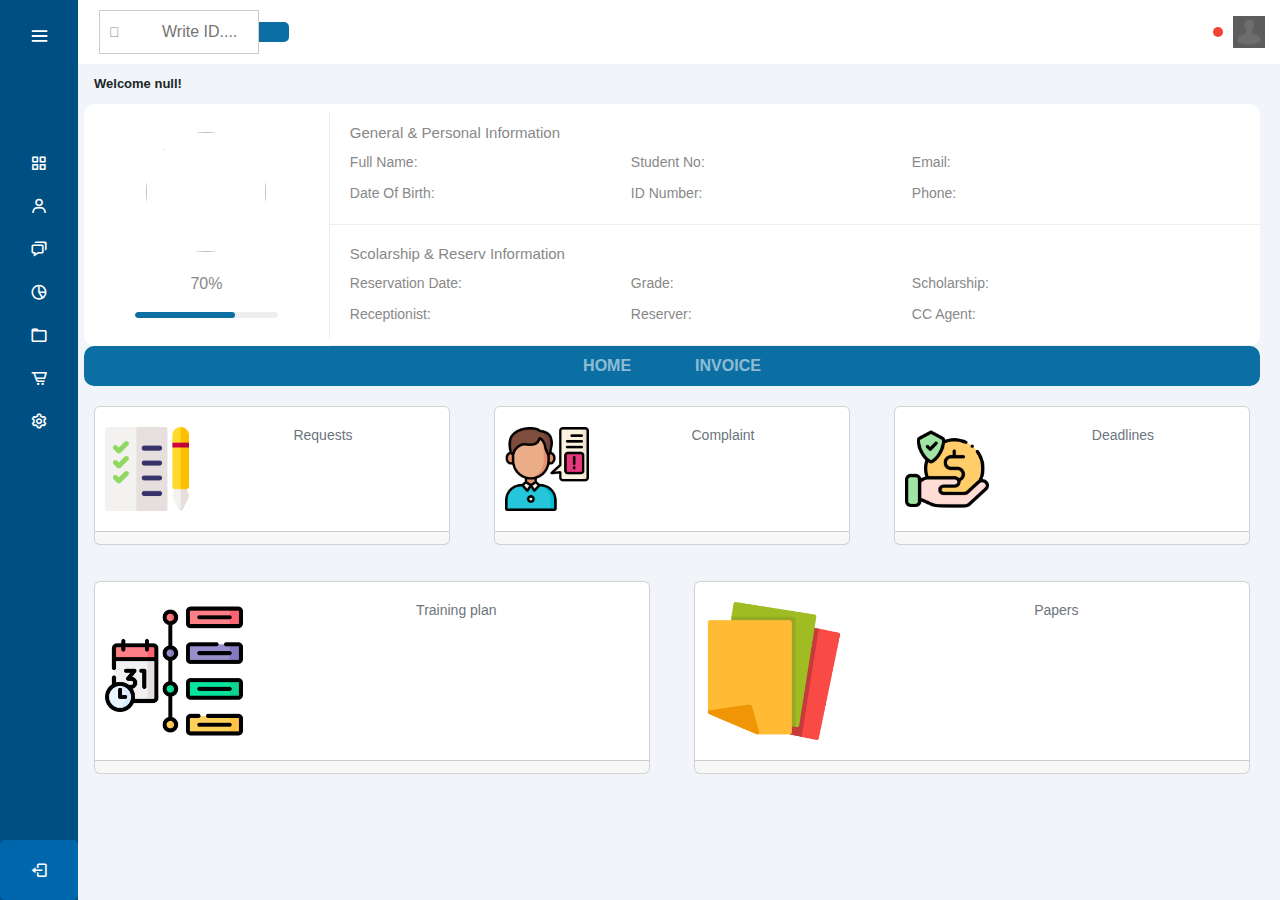
==== commit c18bb4cd: "8/92023" ====
--- a/SRM.html
+++ b/SRM.html
@@ -24,7 +24,7 @@
     <!-- sidebar -->
     <div class="sidebar">
       <div class="logo_details">
-        <img class="icon" src="./imgs/1615473689936.jfif" alt="brooklyn">
+        <img class="icon" src="./imgs/bb_-_logo-removebg-preview.png" alt="brooklyn">
         <!-- <div class="logo_name">Brooklyn</div> -->
         <i class="bx bx-menu" id="btn"></i>
       </div>
@@ -238,35 +238,35 @@
                     <div class="fs-14 pb-10">
                       <span class="c-grey">Email:</span>
                       <span class="Email"></span>
-                      
-                        <a href="" class="more-btn more" type="button" data-bs-toggle="modal" 
-                        style="display: none;" data-bs-target="#exampleModal">more..</a>
-                        <!-- Modal -->
-                        <div class="modal fade" id="exampleModal" tabindex="-1" aria-labelledby="exampleModalLabel"
-                          aria-hidden="true">
-                          <div class="modal-dialog">
-                            <div class="modal-content">
-                              <div class="modal-header">
-                                <h1 class="modal-title fs-5" id="exampleModalLabel">Emails</h1>
-                                <!-- <button type="button" class="btn-close" data-bs-dismiss="modal"
+
+                      <a href="" class="more-btn more" type="button" data-bs-toggle="modal" style="display: none;"
+                        data-bs-target="#exampleModal">more..</a>
+                      <!-- Modal -->
+                      <div class="modal fade" id="exampleModal" tabindex="-1" aria-labelledby="exampleModalLabel"
+                        aria-hidden="true">
+                        <div class="modal-dialog">
+                          <div class="modal-content">
+                            <div class="modal-header">
+                              <h1 class="modal-title fs-5" id="exampleModalLabel">Emails</h1>
+                              <!-- <button type="button" class="btn-close" data-bs-dismiss="modal"
                                   aria-label="Close"></button> -->
-                              </div>
-                              <div class="modal-body email-crd">
-                                ...
-                              </div>
-                              <!--<div class="modal-footer">
+                            </div>
+                            <div class="modal-body email-crd">
+                              ...
+                            </div>
+                            <!--<div class="modal-footer">
                                 <button type="button" class="btn btn-secondary" data-bs-dismiss="modal">Close</button>
                                  <button type="button" class="btn btn-primary">Save changes</button> 
                               </div>-->
-                            </div>
                           </div>
                         </div>
-                        <!-- <div style="min-height: 120px; display: none; z-index: 1" class="email-crd">
+                      </div>
+                      <!-- <div style="min-height: 120px; display: none; z-index: 1" class="email-crd">
                           <div class="collapse collapse-horizontal" id="collapseWidthExample">
                             <div class="card card-body " style="width: 300px;"> </div>
                           </div>
                         </div> -->
-                      
+
                     </div>
                     <div class="fs-14">
                       <span class="c-grey">Phone:</span>
@@ -376,7 +376,8 @@
                   <div class="collapse navbar-collapse" id="navbarSupportedContent">
                     <ul class="navbar-nav mx-auto justify-content-center">
                       <li class="nav-item px-lg-4"><a class="nav-link text-uppercase" href="./SRM.html">Home</a></li>
-                      <li class="nav-item px-lg-4"><a class="nav-link text-uppercase" href="#">Invoice</a></li>
+                      <li class="nav-item px-lg-4"><a class="nav-link text-uppercase invoiceBtn"
+                          href="./invoice.html">Invoice</a></li>
                       <!-- <li class="nav-item px-lg-4"><a class="nav-link text-uppercase" href="#">Products</a></li> -->
                       <!-- <li class="nav-item px-lg-4"><a class="nav-link text-uppercase" href="#">Store</a></li> -->
                     </ul>
@@ -705,6 +706,10 @@
   <script src="https://cdn.jsdelivr.net/npm/bootstrap@5.3.1/dist/js/bootstrap.min.js"
     integrity="sha384-Rx+T1VzGupg4BHQYs2gCW9It+akI2MM/mndMCy36UVfodzcJcF0GGLxZIzObiEfa"
     crossorigin="anonymous"></script>
+  <script src="https://cdn.jsdelivr.net/npm/bootstrap@5.2.3/dist/js/bootstrap.bundle.min.js"
+    integrity="sha384-kenU1KFdBIe4zVF0s0G1M5b4hcpxyD9F7jL+jjXkk+Q2h455rYXK/7HAuoJl+0I4"
+    crossorigin="anonymous"></script>
+
   <script src="./bootstrap-5.2.3-dist/js/bootstrap.min.js"></script>
 
 
--- a/css/master.css
+++ b/css/master.css
@@ -218,6 +218,7 @@
   width: 32px;
   height: 32px;
   margin-left: 15px;
+  /* background-color: gray; */
 }
 
 /* .page h1 {
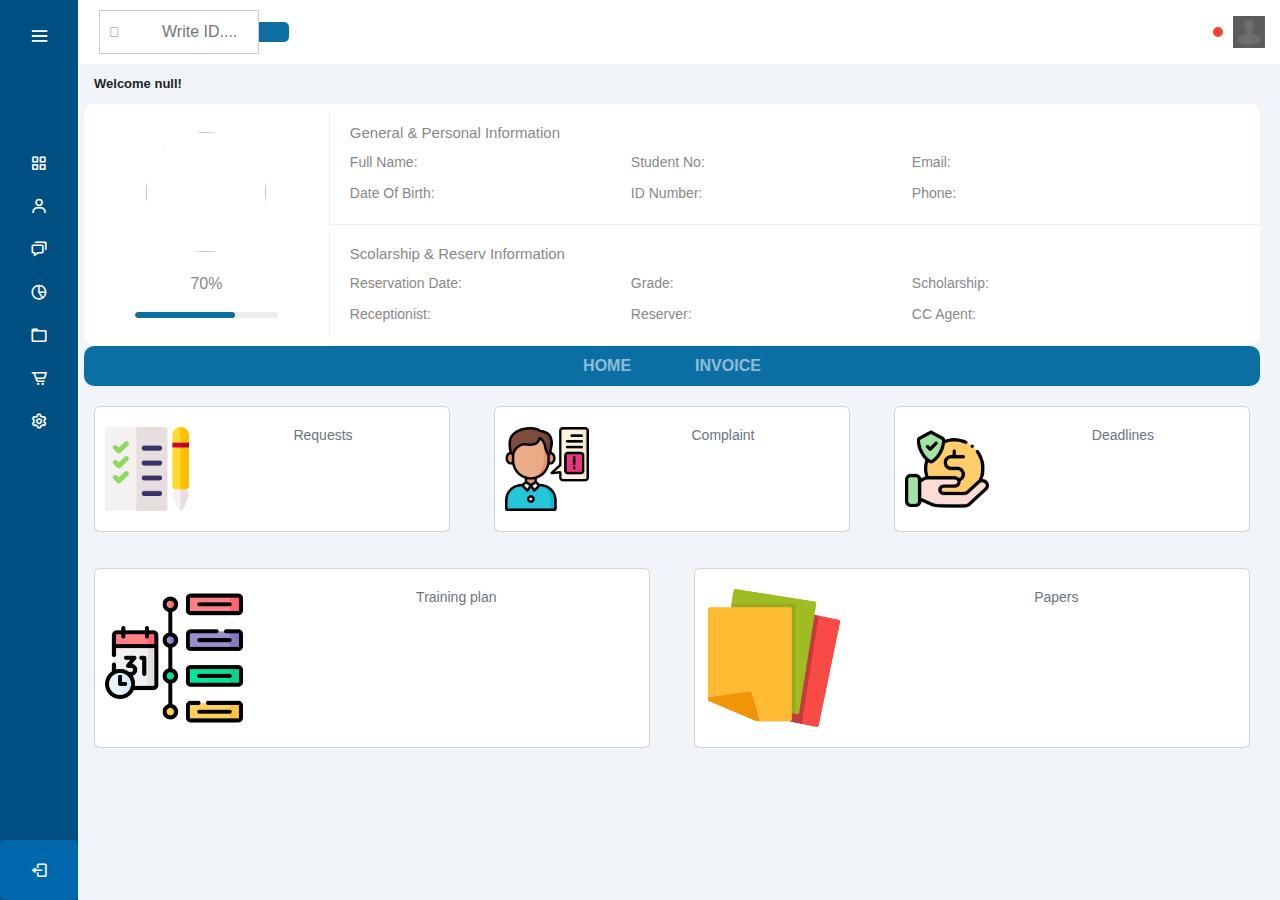
==== commit 2e92bba2: "20/9/2023" ====
--- a/SRM.html
+++ b/SRM.html
@@ -164,7 +164,7 @@
           </div>
         </form>
         <div>
-          <img style="width: 60px;" src="./imgs/1615473689936.jfif" alt="" srcset="">
+          <!-- <img style="width: 60px;" src="./imgs/1615473689936.jfif" alt="" srcset=""> -->
         </div>
         <div class="icons d-flex align-center">
           <span class="notification p-relative">
@@ -418,6 +418,7 @@
             </div>
             <!-- mini cards -->
             <div class="mt-20 row">
+              
               <a href="" class="seeMore1 col-lg-4 mb-3">
                 <div class="card cards">
                   <div class="row g-0">
@@ -432,13 +433,14 @@
                             <span class="visually-hidden">Loading...</span>
                           </div>
                         </div>
-                        <p class="card-text text-center fs-3 fw-bold num-request"> </p>
-                      </div>
-                    </div>
-                    <div class="p-6 card-footer footer1 text-muted text-center"></div>
+                        <p class="card-text text-center fs-3 fw-bold num-request Requestss"> </p>
+                      </div>
+                    </div>
+                    <!-- <div class="p-6 card-footer footer1 text-muted text-center"></div> -->
                   </div>
                 </div>
               </a>
+
               <a href="" class="seeMore2 col-lg-4 mb-3">
                 <div class="card cards">
                   <div class="row g-0">
@@ -453,10 +455,10 @@
                             <span class="visually-hidden">Loading...</span>
                           </div>
                         </div>
-                        <p class="card-text text-center fs-3 fw-bold num-complaint"> </p>
-                      </div>
-                    </div>
-                    <div class="p-6 card-footer footer2 text-muted text-center"></div>
+                        <p class="card-text text-center fs-3 fw-bold num-complaint Complaintss"> </p>
+                      </div>
+                    </div>
+                    <!-- <div class="p-6 card-footer footer2 text-muted text-center"></div> -->
                   </div>
                 </div>
               </a>
@@ -474,10 +476,10 @@
                             <span class="visually-hidden">Loading...</span>
                           </div>
                         </div>
-                        <p class="card-text text-center fs-3 fw-bold num-deadline"> </p>
-                      </div>
-                    </div>
-                    <div class="p-6 card-footer footer3 text-muted text-center"></div>
+                        <p class="card-text text-center fs-3 fw-bold num-deadline Payments"> </p>
+                      </div>
+                    </div>
+                    <!-- <div class="p-6 card-footer footer3 text-muted text-center"></div> -->
                   </div>
                 </div>
               </a>
@@ -498,10 +500,10 @@
                               <span class="visually-hidden">Loading...</span>
                             </div>
                           </div>
-                          <p class="card-text text-center fs-3 fw-bold num-module" id="moduleCount"></p>
+                          <p class="card-text text-center fs-3 fw-bold num-module Schadule" id="moduleCount"></p>
                         </div>
                       </div>
-                      <div class="p-6 card-footer footer4 text-muted text-center"></div>
+                      <!-- <div class="p-6 card-footer footer4 text-muted text-center"></div> -->
                     </div>
                   </div>
                 </a>
@@ -523,10 +525,10 @@
                             </div>
                           </div>
 
-                          <p class="card-text text-center fs-3 fw-bold num-Papers" id="paperCount"></p>
+                          <p class="card-text text-center fs-3 fw-bold num-Papers Papers" id="paperCount"></p>
                         </div>
                       </div>
-                      <div class="p-6 card-footer footer5 text-muted text-center"></div>
+                      <!-- <div class="p-6 card-footer footer5 text-muted text-center"></div> -->
                     </div>
                   </div>
                 </a>
@@ -700,15 +702,15 @@
   <!-- <script src="https://cdn.jsdelivr.net/npm/bootstrap@5.2.3/dist/js/bootstrap.bundle.min.js"
     integrity="sha384-kenU1KFdBIe4zVF0s0G1M5b4hcpxyD9F7jL+jjXkk+Q2h455rYXK/7HAuoJl+0I4"
     crossorigin="anonymous"></script> -->
-  <script src="https://cdn.jsdelivr.net/npm/@popperjs/core@2.11.8/dist/umd/popper.min.js"
+  <!-- <script src="https://cdn.jsdelivr.net/npm/@popperjs/core@2.11.8/dist/umd/popper.min.js"
     integrity="sha384-I7E8VVD/ismYTF4hNIPjVp/Zjvgyol6VFvRkX/vR+Vc4jQkC+hVqc2pM8ODewa9r"
-    crossorigin="anonymous"></script>
-  <script src="https://cdn.jsdelivr.net/npm/bootstrap@5.3.1/dist/js/bootstrap.min.js"
+    crossorigin="anonymous"></script> -->
+  <!-- <script src="https://cdn.jsdelivr.net/npm/bootstrap@5.3.1/dist/js/bootstrap.min.js"
     integrity="sha384-Rx+T1VzGupg4BHQYs2gCW9It+akI2MM/mndMCy36UVfodzcJcF0GGLxZIzObiEfa"
-    crossorigin="anonymous"></script>
-  <script src="https://cdn.jsdelivr.net/npm/bootstrap@5.2.3/dist/js/bootstrap.bundle.min.js"
+    crossorigin="anonymous"></script> -->
+  <!-- <script src="https://cdn.jsdelivr.net/npm/bootstrap@5.2.3/dist/js/bootstrap.bundle.min.js"
     integrity="sha384-kenU1KFdBIe4zVF0s0G1M5b4hcpxyD9F7jL+jjXkk+Q2h455rYXK/7HAuoJl+0I4"
-    crossorigin="anonymous"></script>
+    crossorigin="anonymous"></script> -->
 
   <script src="./bootstrap-5.2.3-dist/js/bootstrap.min.js"></script>
 
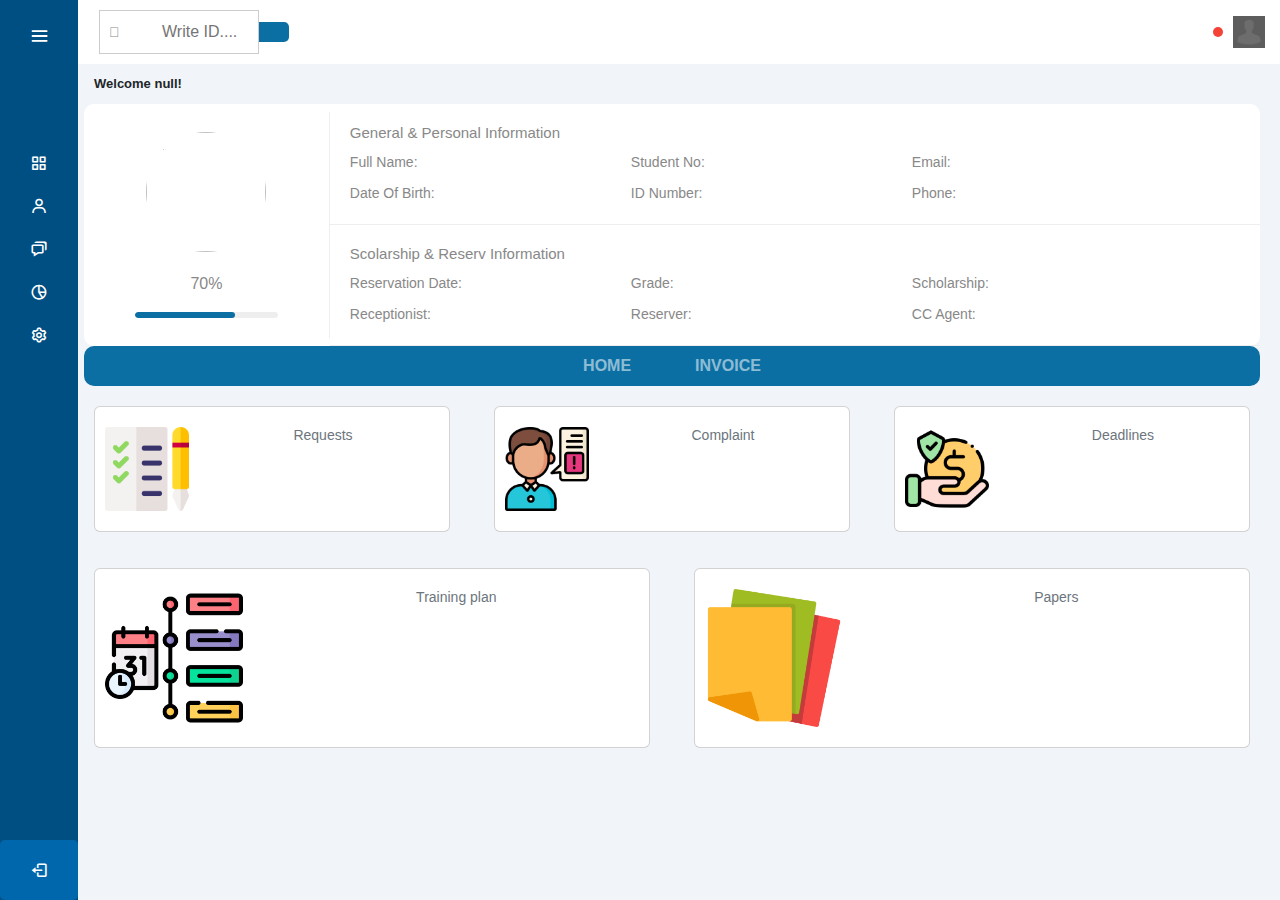
==== commit 2fd93dc6: "21/9/2023" ====
--- a/SRM.html
+++ b/SRM.html
@@ -57,7 +57,7 @@
           </a>
           <span class="tooltip">Analytics</span>
         </li>
-        <li>
+        <!-- <li>
           <a href="#">
             <i class="bx bx-folder"></i>
             <span class="link_name">File Manger</span>
@@ -70,7 +70,7 @@
             <span class="link_name">Order</span>
           </a>
           <span class="tooltip">Order</span>
-        </li>
+        </li> -->
         <li>
           <a href="#">
             <i class="bx bx-cog"></i>
